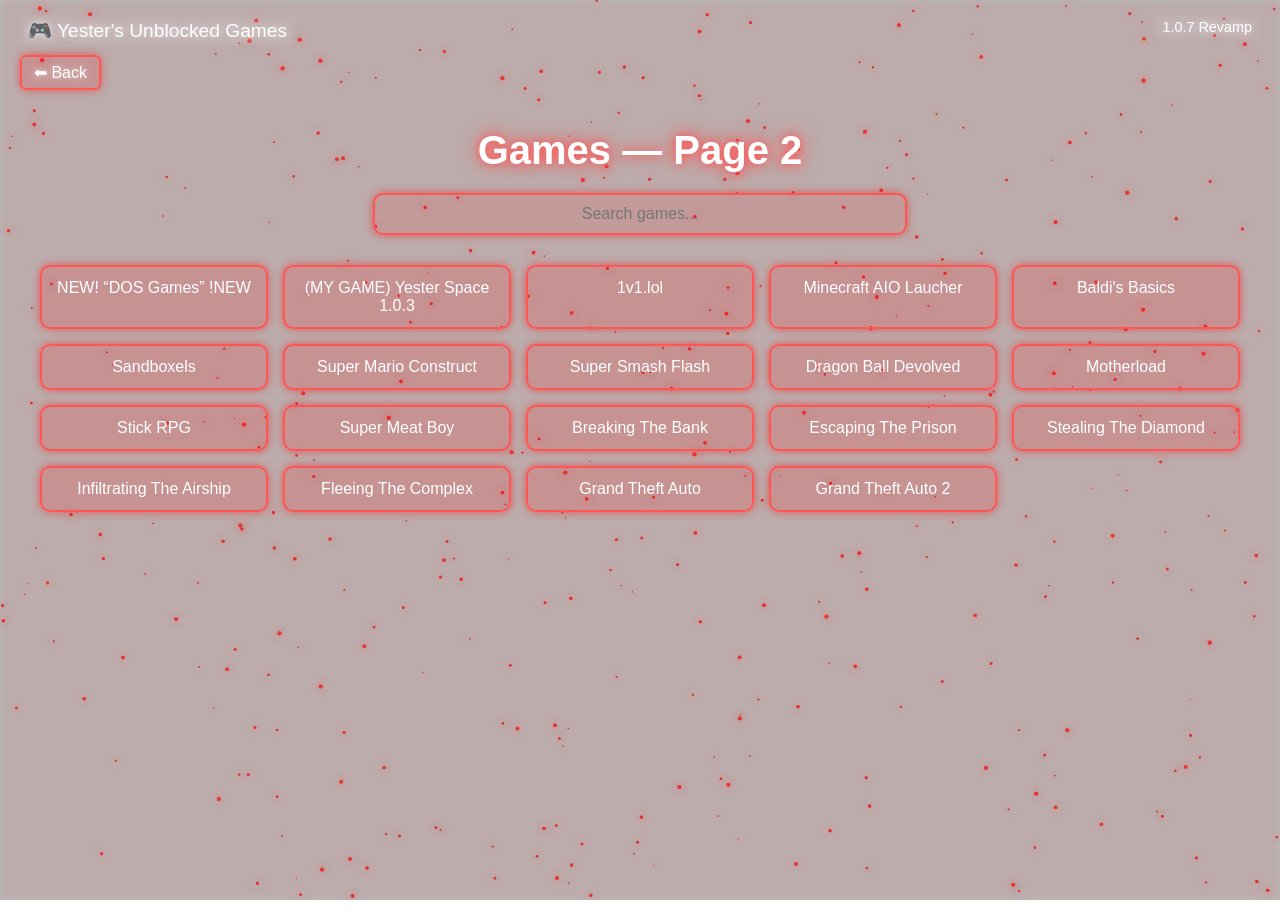
==== index.html @ 7f2708af "Add link to Minecraft AIO Launcher" ====
<!doctype html>
<html
  lang="en"
  data-ws-project="8bd9e1a1-a30f-46b5-b39a-43659768d735"
  data-ws-last-published="2025-08-25T06:43:30.382Z"
>
  <head>
    <meta charset="UTF-8" />
    <meta name="viewport" content="width=device-width,initial-scale=1" />
    <meta property="og:url" content="https://yestermester.github.io/page2/" />
    <title>Games Page 2</title>
    <meta property="og:title" content="Games Page 2" />
    <meta property="og:type" content="website" />
    <meta name="robots" content="index,follow" />
    <meta property="twitter:card" content="summary_large_image" />
  </head>
  <body class="w-element">
    <div class="w-html-embed">
      <div
        style="
          position: relative;
          width: 100%;
          min-height: 100vh;
          overflow-x: hidden;
        "
      >
        <!-- Starfield Background -->
        <canvas
          id="starfield"
          style="
            position: fixed;
            top: 0;
            left: 0;
            width: 100%;
            height: 100%;
            z-index: 0;
          "
        ></canvas>

        <!-- Top-left Title (Home) -->
        <a
          href="https://yestermester.github.io/"
          style="
            position: fixed;
            top: 15px;
            left: 20px;
            z-index: 10;
            color: white;
            font-family: Arial, sans-serif;
            text-decoration: none;
            font-size: 1.2rem;
            text-shadow: 0 0 8px rgba(255, 255, 255, 0.7);
            padding: 4px 8px;
            border-radius: 6px;
            background: rgba(255, 255, 255, 0.05);
            animation: pulse 2s infinite alternate;
          "
          onmouseover="this.style.background='rgba(255,255,255,0.1)'; this.style.boxShadow='0 0 15px #ff5555,0 0 30px #ff5555';"
          onmouseout="this.style.background='rgba(255,255,255,0.05)'; this.style.boxShadow='none';"
        >
          🎮 Yester's Unblocked Games
        </a>

        <!-- Back Button -->
        <a
          href="https://yestermester.github.io/games.html"
          style="
            position: fixed;
            top: 55px;
            left: 20px;
            z-index: 10;
            color: white;
            font-family: Arial, sans-serif;
            text-decoration: none;
            font-size: 1rem;
            text-shadow: 0 0 8px rgba(255, 255, 255, 0.7);
            padding: 6px 12px;
            border-radius: 6px;
            border: 2px solid #ff5555;
            box-shadow: 0 0 8px rgba(255, 0, 0, 0.5);
            background: rgba(255, 0, 0, 0.15);
            transition: 0.3s;
          "
          onmouseover="this.style.background='#ff5555'; this.style.color='black'; this.style.boxShadow='0 0 15px #ff8888,0 0 30px #ff5555';"
          onmouseout="this.style.background='rgba(255,0,0,0.15)'; this.style.color='white'; this.style.boxShadow='0 0 8px rgba(255,0,0,0.5)';"
        >
          ⬅ Back
        </a>

        <!-- Version -->
        <div
          style="
            position: fixed;
            top: 15px;
            right: 20px;
            z-index: 10;
            color: white;
            font-family: Arial, sans-serif;
            font-size: 0.9rem;
            text-shadow: 0 0 8px rgba(255, 255, 255, 0.7);
            padding: 4px 8px;
            border-radius: 6px;
            background: rgba(255, 255, 255, 0.05);
          "
        >
          1.0.7 Revamp
        </div>

        <!-- Main Content -->
        <div
          style="
            position: relative;
            z-index: 10;
            width: 95%;
            max-width: 1200px;
            margin: 120px auto 60px auto;
            font-family: Arial, sans-serif;
            color: white;
          "
        >
          <!-- Page Title -->
          <h1
            style="
              text-align: center;
              font-size: 2.5rem;
              text-shadow: 0 0 10px #ff5555, 0 0 20px #ff5555;
              margin-bottom: 20px;
              animation: pulse 2s infinite alternate;
            "
          >
            Games — Page 2
          </h1>

          <!-- Search Bar -->
          <input
            type="text"
            id="searchInput"
            placeholder="Search games..."
            style="
              width: 100%;
              max-width: 500px;
              display: block;
              margin: 0 auto 30px auto;
              padding: 10px 15px;
              border-radius: 10px;
              border: 2px solid #ff5555;
              font-size: 1rem;
              background: rgba(255, 0, 0, 0.1);
              color: white;
              text-align: center;
              outline: none;
              box-shadow: 0 0 8px rgba(255, 0, 0, 0.5);
              transition: 0.3s;
            "
            oninput="filterGames()"
            onfocus="this.style.background='rgba(255,0,0,0.25)'; this.style.boxShadow='0 0 15px #ff8888';"
            onblur="this.style.background='rgba(255,0,0,0.1)'; this.style.boxShadow='0 0 8px rgba(255,0,0,0.5)';"
          />

          <!-- Game Buttons Grid -->
          <div
            id="gameContainer"
            style="
              display: grid;
              grid-template-columns: repeat(auto-fill, minmax(220px, 1fr));
              gap: 15px;
            "
          >
            <!-- All Page 2 Games -->
            <a href="https://cb6g.short.gy/yudos" class="game-btn">NEW! “DOS Games” !NEW</a>
            <a href="./Assets/yesterspace/index.html" class="game-btn">(MY GAME) Yester Space 1.0.3</a>
            <a href="./Assets/1v1.lol/index.html" class="game-btn">1v1.lol</a>
            <a href="https://count.galaxybbs.net/AmplerLauncher/" class="game-btn">Minecraft AIO Laucher</a>
            <a href="./Assets/baldi/index.html" class="game-btn">Baldi's Basics</a>
            <a href="./Assets/sandboxels/index.html" class="game-btn">Sandboxels</a>
            <a href="./Assets/smc/index.html" class="game-btn">Super Mario Construct</a>
            <a href="./Assets/ssf/index.html" class="game-btn">Super Smash Flash</a>
            <a href="./Assets/dbdd/index.html" class="game-btn">Dragon Ball Devolved</a>
            <a href="./Assets/motherload/index.html" class="game-btn">Motherload</a>
            <a href="./Assets/stickrpg/index.html" class="game-btn">Stick RPG</a>
            <a href="./Assets/smb/index.html" class="game-btn">Super Meat Boy</a>
            <a href="./Assets/hsbank/index.html" class="game-btn">Breaking The Bank</a>
            <a href="./Assets/hsprison/index.html" class="game-btn">Escaping The Prison</a>
            <a href="./Assets/hsstealingd/index.html" class="game-btn">Stealing The Diamond</a>
            <a href="./Assets/hsairship/index.html" class="game-btn">Infiltrating The Airship</a>
            <a href="./Assets/hscomplex/index.html" class="game-btn">Fleeing The Complex</a>
            <a href="./Assets/gta1/index.html" class="game-btn">Grand Theft Auto</a>
            <a href="./Assets/gta2/index.html" class="game-btn">Grand Theft Auto 2</a>
          </div>
        </div>

        <!-- Starfield Script (Desktop + Touch) -->
        <script>
          const canvas = document.getElementById("starfield");
          const ctx = canvas.getContext("2d");
          function resizeCanvas() {
            canvas.width = window.innerWidth;
            canvas.height = window.innerHeight;
          }
          window.addEventListener("resize", resizeCanvas);
          resizeCanvas();

          const stars = [];
          const STAR_COUNT = 400;
          const pointer = { x: -1000, y: -1000 };

          // Mouse
          window.addEventListener("mousemove", (e) => {
            pointer.x = e.clientX;
            pointer.y = e.clientY;
          });
          // Touch
          window.addEventListener("touchmove", (e) => {
            pointer.x = e.touches[0].clientX;
            pointer.y = e.touches[0].clientY;
          });

          for (let i = 0; i < STAR_COUNT; i++) {
            stars.push({
              x: Math.random() * canvas.width,
              y: Math.random() * canvas.height,
              dx: (Math.random() - 0.5) * 0.5,
              dy: (Math.random() - 0.5) * 0.5,
              r: Math.random() * 1.5 + 0.5,
            });
          }

          function animate() {
            ctx.fillStyle = "rgba(0,0,0,0.15)";
            ctx.fillRect(0, 0, canvas.width, canvas.height);
            stars.forEach((s) => {
              let dx = s.x - pointer.x,
                dy = s.y - pointer.y,
                dist = Math.hypot(dx, dy);
              if (dist < 80) {
                s.x += dx / 12;
                s.y += dy / 12;
              }
              s.x += s.dx;
              s.y += s.dy;
              if (s.x < 0) s.x = canvas.width;
              if (s.x > canvas.width) s.x = 0;
              if (s.y < 0) s.y = canvas.height;
              if (s.y > canvas.height) s.y = 0;
              ctx.beginPath();
              ctx.arc(s.x, s.y, s.r, 0, Math.PI * 2);
              ctx.fillStyle = `rgba(${200 + s.r * 20},50,50,0.9)`;
              ctx.shadowBlur = 8;
              ctx.shadowColor = `rgba(255,80,80,0.7)`;
              ctx.fill();
            });
            requestAnimationFrame(animate);
          }
          animate();

          // Live Search
          function filterGames() {
            const input = document.getElementById("searchInput").value.toLowerCase();
            const games = document.querySelectorAll("#gameContainer .game-btn");
            games.forEach((g) => {
              g.style.display = g.textContent.toLowerCase().includes(input) ? "block" : "none";
            });
          }
        </script>

        <!-- Styles -->
        <style>
          .game-btn {
            display: block;
            text-align: center;
            padding: 12px 10px;
            background: rgba(255, 0, 0, 0.15);
            border: 2px solid #ff5555;
            border-radius: 10px;
            text-decoration: none;
            color: white;
            font-size: 1rem;
            box-shadow: 0 0 8px rgba(255, 0, 0, 0.5);
            transition: 0.3s;
            animation: pulse 2s infinite alternate;
            word-wrap: break-word;
          }
          .game-btn:hover,
          .game-btn:active {
            background: #ff5555;
            color: black;
            box-shadow: 0 0 20px #ff8888, 0 0 40px #ff5555;
            transform: scale(1.05);
          }
          @keyframes pulse {
            0% {
              transform: scale(1);
              text-shadow: 0 0 10px #ff5555, 0 0 20px #ff5555;
            }
            50% {
              transform: scale(1.02);
              text-shadow: 0 0 20px #ff7777, 0 0 40px #ff5555;
            }
            100% {
              transform: scale(1);
              text-shadow: 0 0 10px #ff5555, 0 0 20px #ff5555;
            }
          }

          @media (max-width: 600px) {
            h1 {
              font-size: 2rem;
            }
            #searchInput {
              font-size: 0.9rem;
            }
            .game-btn {
              font-size: 0.95rem;
              padding: 10px 8px;
            }
          }
        </style>
      </div>
    </div>

    <!-- (Optional) If your WebStudio/Vike context is needed, keep these -->
    <script id="vike_pageContext" type="application/json">
      {
        "_urlRewrite": null,
        "pageId": "/pages/games2",
        "routeParams": {},
        "data": {
          "url": "https://yestermester.github.io/page2/",
          "system": { "params": {}, "search": {}, "origin": "https://yestermester.github.io" },
          "resources": {},
          "pageMeta": {
            "title": "Games Page 2",
            "description": "More unblocked games",
            "excludePageFromSearch": false,
            "language": "en",
            "socialImageAssetName": "!undefined",
            "socialImageUrl": "",
            "status": "!undefined",
            "redirect": "",
            "custom": []
          }
        }
      }

    <!-- Your canvas helper + tint (you can tweak this) -->
    <script src="./fixCanvas.js" defer></script>
    <script>window.YUBG_STAR_TINT = 'rgba(255, 0, 0, 0.15)';</script>
  </body>
</html>
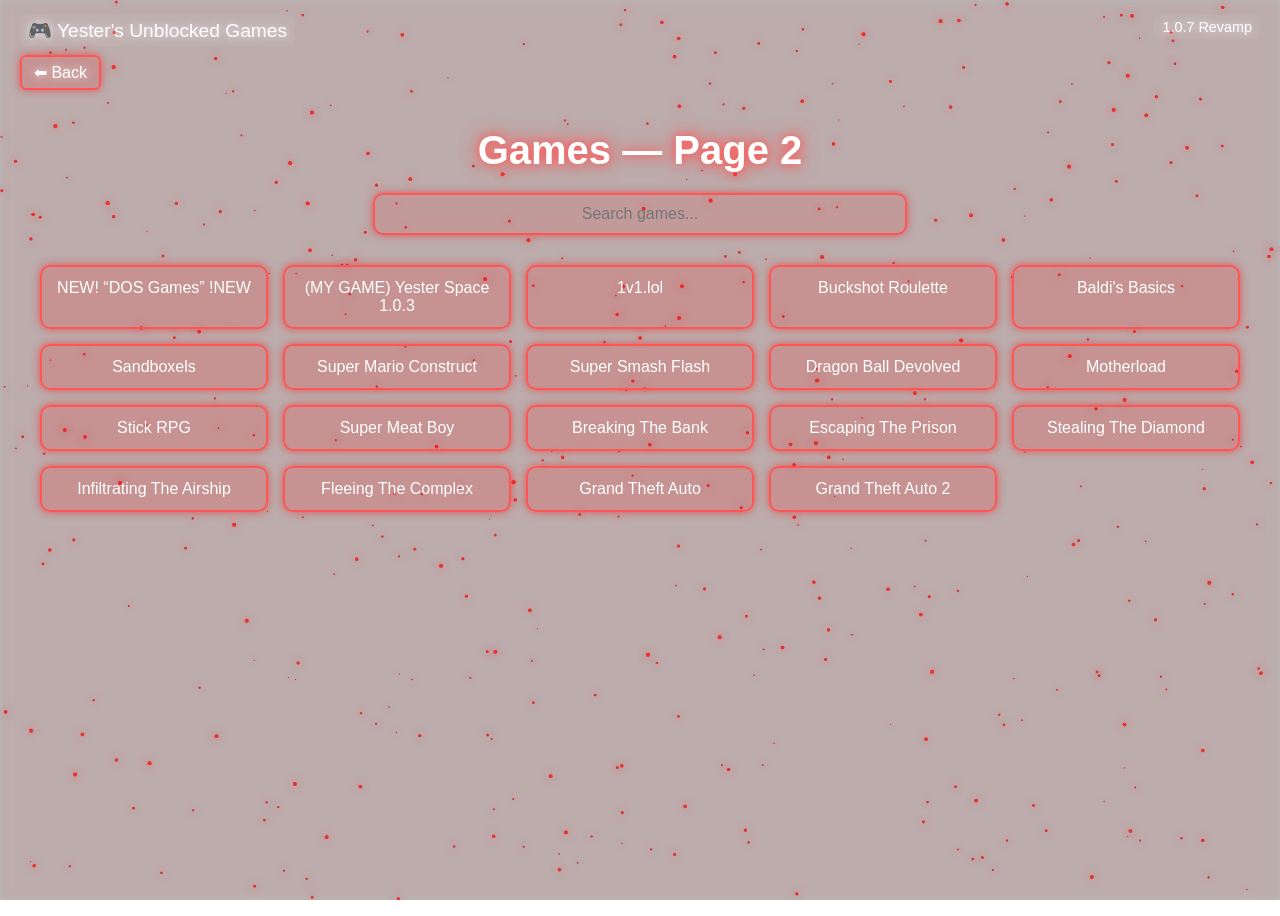
==== commit db211bbf: "Buckshot Roulette" ====
--- a/index.html
+++ b/index.html
@@ -170,7 +170,7 @@
             <a href="https://cb6g.short.gy/yudos" class="game-btn">NEW! “DOS Games” !NEW</a>
             <a href="./Assets/yesterspace/index.html" class="game-btn">(MY GAME) Yester Space 1.0.3</a>
             <a href="./Assets/1v1.lol/index.html" class="game-btn">1v1.lol</a>
-            <a href="https://count.galaxybbs.net/AmplerLauncher/" class="game-btn">Minecraft AIO Laucher</a>
+            <a href="https://count.galaxybbs.net/buckshot" class="game-btn">Buckshot Roulette</a>
             <a href="./Assets/baldi/index.html" class="game-btn">Baldi's Basics</a>
             <a href="./Assets/sandboxels/index.html" class="game-btn">Sandboxels</a>
             <a href="./Assets/smc/index.html" class="game-btn">Super Mario Construct</a>
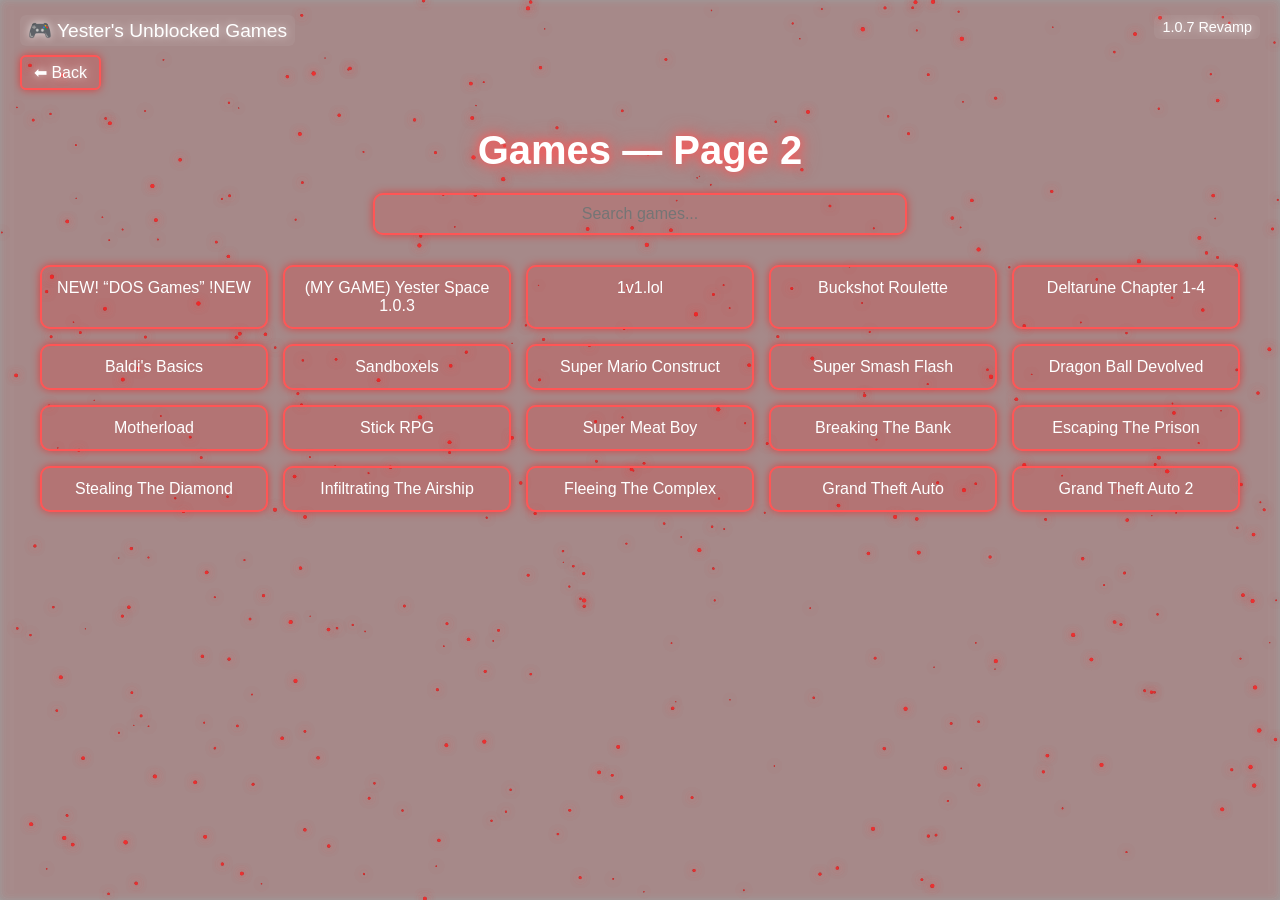
==== commit 4dfd2f13: "deltarune :) will add ut at somepoint it's hard to find files for and get the game fully working but" ====
--- a/index.html
+++ b/index.html
@@ -171,6 +171,7 @@
             <a href="./Assets/yesterspace/index.html" class="game-btn">(MY GAME) Yester Space 1.0.3</a>
             <a href="./Assets/1v1.lol/index.html" class="game-btn">1v1.lol</a>
             <a href="https://count.galaxybbs.net/buckshot" class="game-btn">Buckshot Roulette</a>
+<a href="https://count.galaxybbs.net/deltarune" class="game-btn">Deltarune Chapter 1-4</a>
             <a href="./Assets/baldi/index.html" class="game-btn">Baldi's Basics</a>
             <a href="./Assets/sandboxels/index.html" class="game-btn">Sandboxels</a>
             <a href="./Assets/smc/index.html" class="game-btn">Super Mario Construct</a>
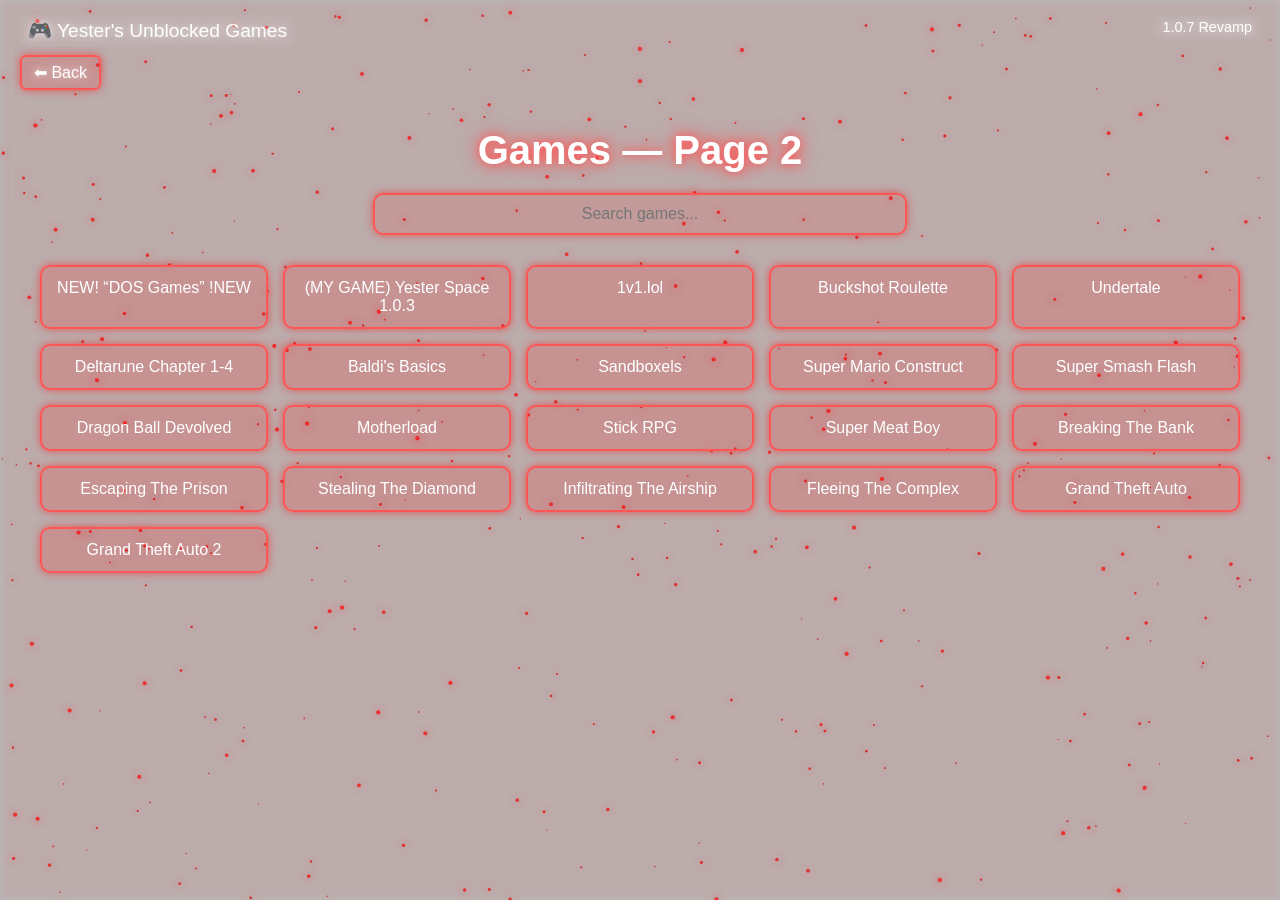
==== commit f9d9a5e1: "ut added this took me to long to find the files and I do own this game. please buy it. it's good. al" ====
--- a/index.html
+++ b/index.html
@@ -171,6 +171,7 @@
             <a href="./Assets/yesterspace/index.html" class="game-btn">(MY GAME) Yester Space 1.0.3</a>
             <a href="./Assets/1v1.lol/index.html" class="game-btn">1v1.lol</a>
             <a href="https://count.galaxybbs.net/buckshot" class="game-btn">Buckshot Roulette</a>
+<a href="https://count.galaxybbs.net/ut" class="game-btn">Undertale</a>
 <a href="https://count.galaxybbs.net/deltarune" class="game-btn">Deltarune Chapter 1-4</a>
             <a href="./Assets/baldi/index.html" class="game-btn">Baldi's Basics</a>
             <a href="./Assets/sandboxels/index.html" class="game-btn">Sandboxels</a>
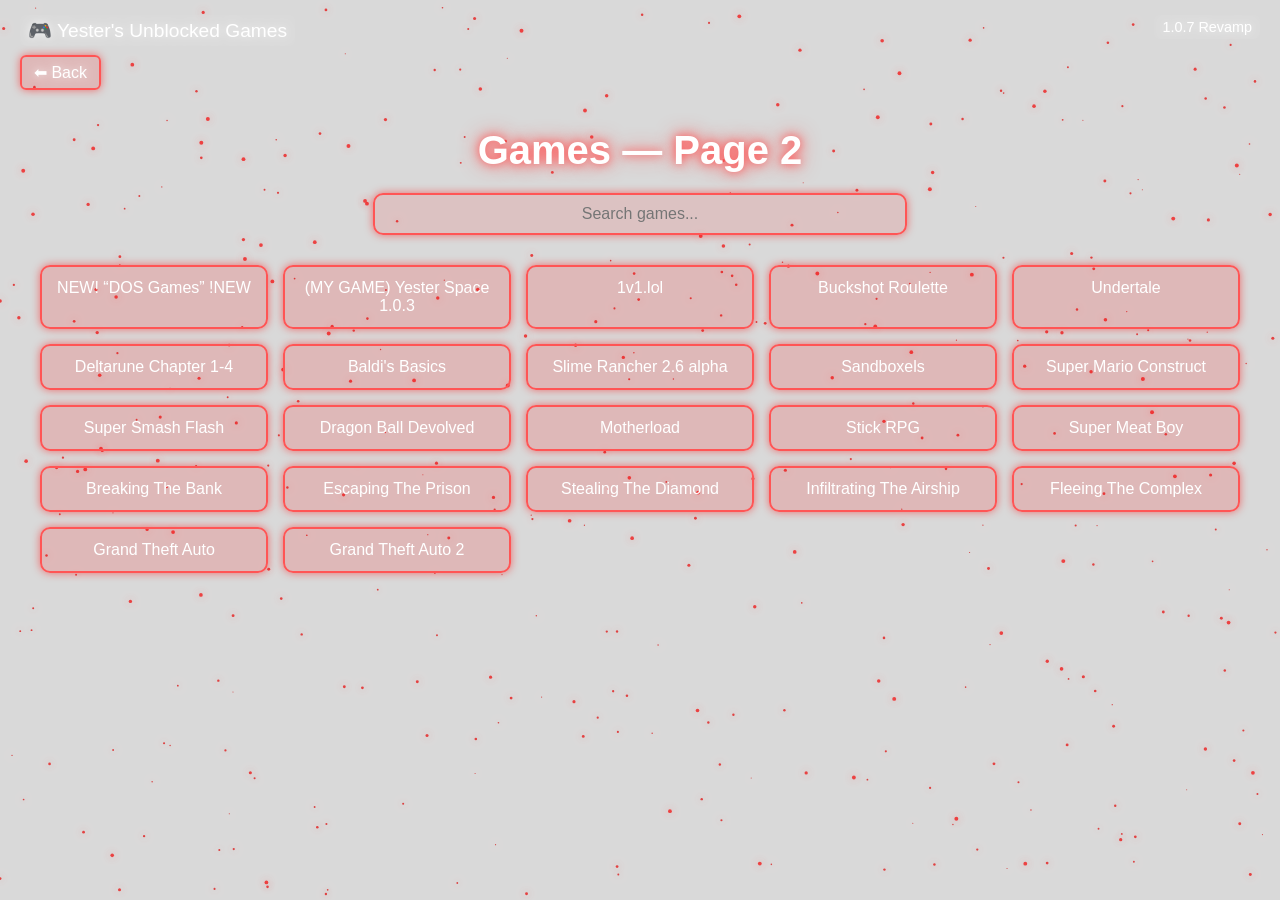
==== commit 92587981: "Reorganize game links and add Slime Rancher 2.6 alpha Reordered game links and added a new game link" ====
--- a/index.html
+++ b/index.html
@@ -171,9 +171,10 @@
             <a href="./Assets/yesterspace/index.html" class="game-btn">(MY GAME) Yester Space 1.0.3</a>
             <a href="./Assets/1v1.lol/index.html" class="game-btn">1v1.lol</a>
             <a href="https://count.galaxybbs.net/buckshot" class="game-btn">Buckshot Roulette</a>
-<a href="https://count.galaxybbs.net/ut" class="game-btn">Undertale</a>
-<a href="https://count.galaxybbs.net/deltarune" class="game-btn">Deltarune Chapter 1-4</a>
+            <a href="https://count.galaxybbs.net/ut" class="game-btn">Undertale</a>
+            <a href="https://count.galaxybbs.net/deltarune" class="game-btn">Deltarune Chapter 1-4</a>
             <a href="./Assets/baldi/index.html" class="game-btn">Baldi's Basics</a>
+            <a href="https://count.galaxybbs.net/slimer" class="game-btn">Slime Rancher 2.6 alpha</a>
             <a href="./Assets/sandboxels/index.html" class="game-btn">Sandboxels</a>
             <a href="./Assets/smc/index.html" class="game-btn">Super Mario Construct</a>
             <a href="./Assets/ssf/index.html" class="game-btn">Super Smash Flash</a>
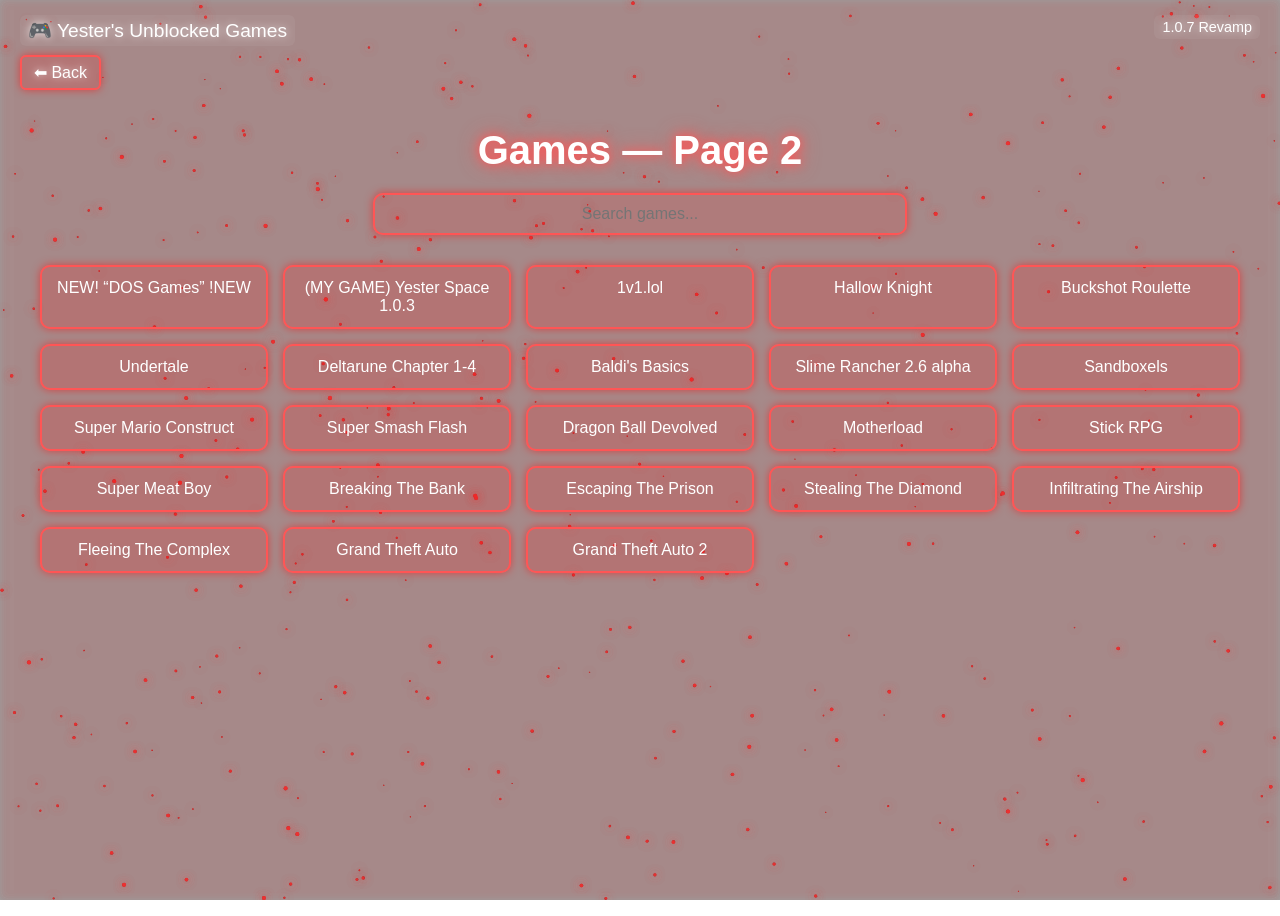
==== commit 57ef0633: "Add Hallow Knight link to games list" ====
--- a/index.html
+++ b/index.html
@@ -170,6 +170,7 @@
             <a href="https://cb6g.short.gy/yudos" class="game-btn">NEW! “DOS Games” !NEW</a>
             <a href="./Assets/yesterspace/index.html" class="game-btn">(MY GAME) Yester Space 1.0.3</a>
             <a href="./Assets/1v1.lol/index.html" class="game-btn">1v1.lol</a>
+            <a href="https://count.galaxybbs.net/hallowk" class="game-btn">Hallow Knight</a>
             <a href="https://count.galaxybbs.net/buckshot" class="game-btn">Buckshot Roulette</a>
             <a href="https://count.galaxybbs.net/ut" class="game-btn">Undertale</a>
             <a href="https://count.galaxybbs.net/deltarune" class="game-btn">Deltarune Chapter 1-4</a>
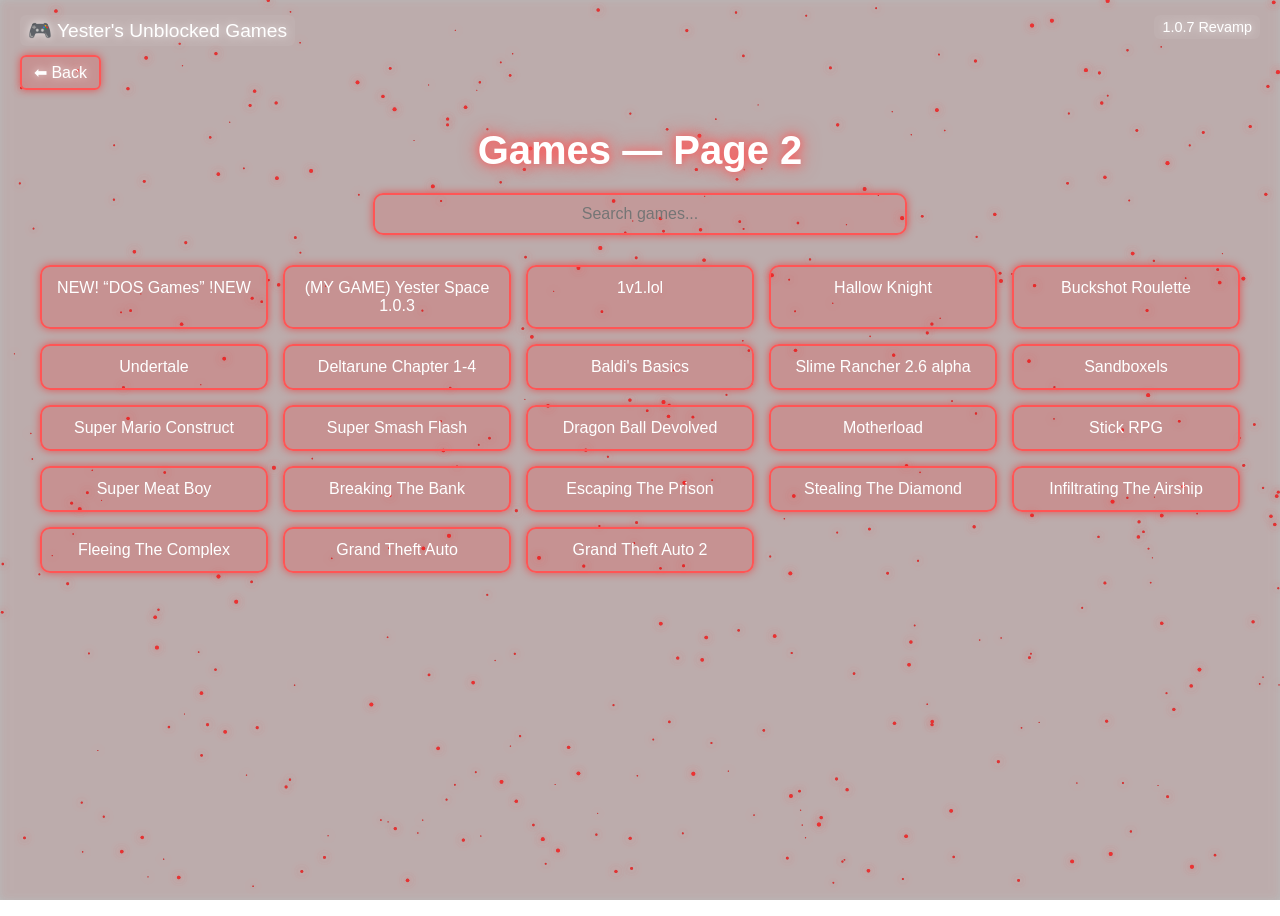
==== commit ca0b7114: "Fix typo in Hallow Knight link" ====
--- a/index.html
+++ b/index.html
@@ -170,7 +170,7 @@
             <a href="https://cb6g.short.gy/yudos" class="game-btn">NEW! “DOS Games” !NEW</a>
             <a href="./Assets/yesterspace/index.html" class="game-btn">(MY GAME) Yester Space 1.0.3</a>
             <a href="./Assets/1v1.lol/index.html" class="game-btn">1v1.lol</a>
-            <a href="https://count.galaxybbs.net/hallowk" class="game-btn">Hallow Knight</a>
+            <a href="https://count.galaxybbs.net/hollowk" class="game-btn">Hallow Knight</a>
             <a href="https://count.galaxybbs.net/buckshot" class="game-btn">Buckshot Roulette</a>
             <a href="https://count.galaxybbs.net/ut" class="game-btn">Undertale</a>
             <a href="https://count.galaxybbs.net/deltarune" class="game-btn">Deltarune Chapter 1-4</a>
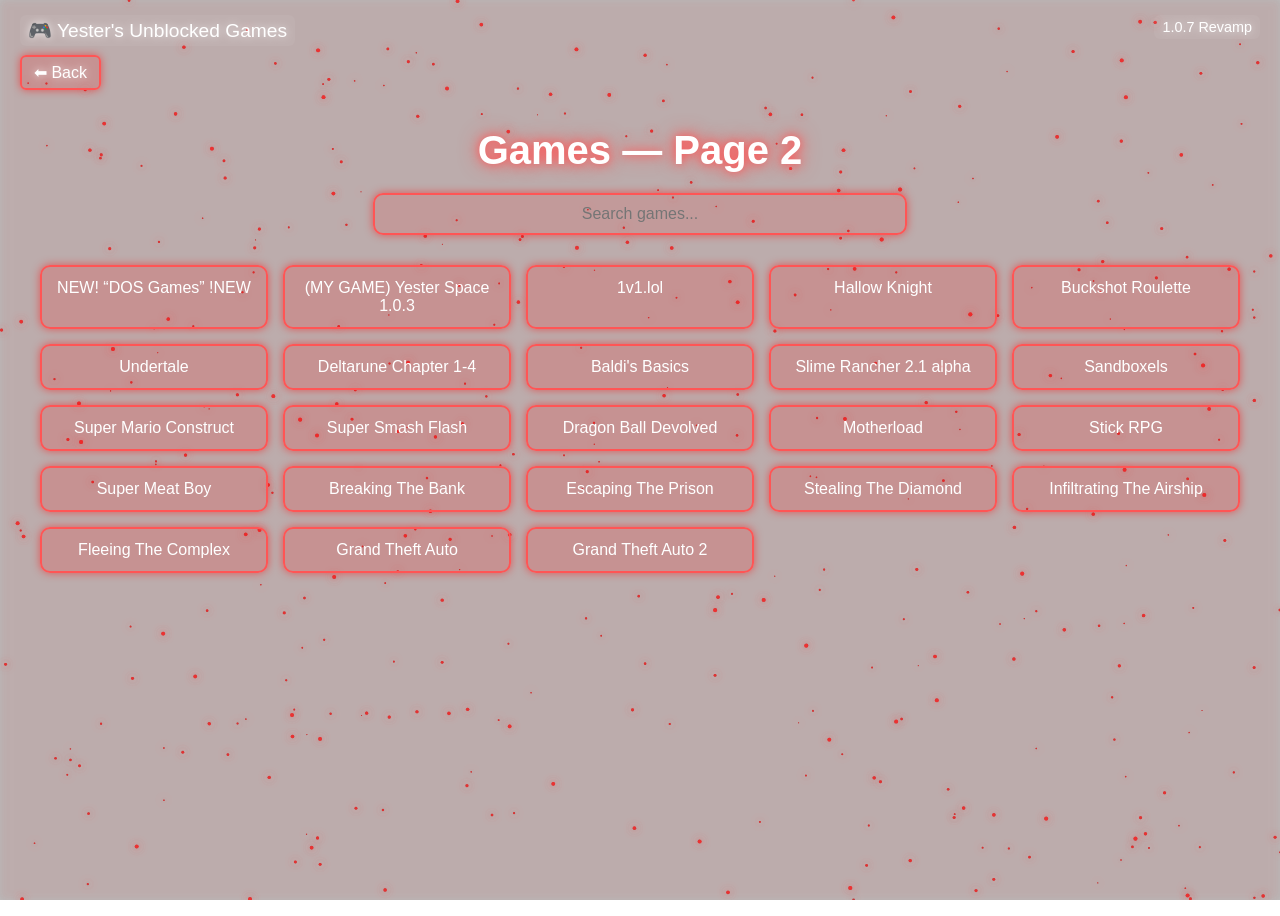
==== commit 6e56ecc7: "typo" ====
--- a/index.html
+++ b/index.html
@@ -175,7 +175,7 @@
             <a href="https://count.galaxybbs.net/ut" class="game-btn">Undertale</a>
             <a href="https://count.galaxybbs.net/deltarune" class="game-btn">Deltarune Chapter 1-4</a>
             <a href="./Assets/baldi/index.html" class="game-btn">Baldi's Basics</a>
-            <a href="https://count.galaxybbs.net/slimer" class="game-btn">Slime Rancher 2.6 alpha</a>
+            <a href="https://count.galaxybbs.net/slimer" class="game-btn">Slime Rancher 2.1 alpha</a>
             <a href="./Assets/sandboxels/index.html" class="game-btn">Sandboxels</a>
             <a href="./Assets/smc/index.html" class="game-btn">Super Mario Construct</a>
             <a href="./Assets/ssf/index.html" class="game-btn">Super Smash Flash</a>
